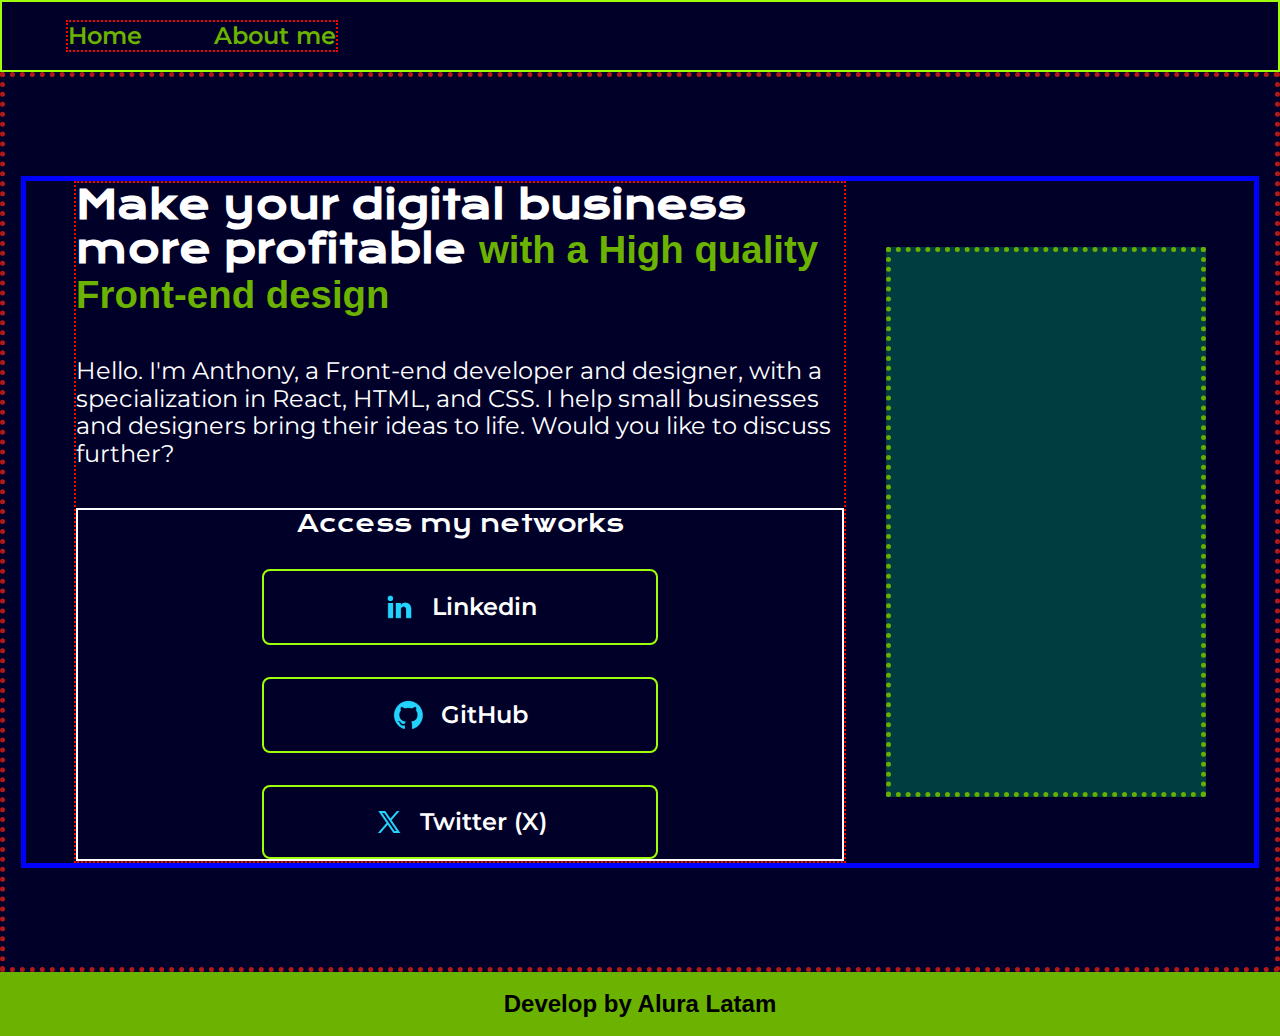
==== index.html @ fc9e3d94 "Add files via upload" ====
<!DOCTYPE html>
<html lang="en">

    <head>
        <meta charset="UTF-8">
        <meta http-equiv="X-UA-Compatible" content="IE=edge">
        <meta name="viewport" content="width=device-width, initial-scale=1.0">
        <link rel="stylesheet" type="text/css" href="style.css">
        <title>Pressentation Card</title>
    </head>

    <body class="card">

        <header class="card__header">
            <div class="card__header__div">
                <a class="card__header__button" href="#">Home</a>
                <a class="card__header__button" href="#">About me</a>
            </div>
        </header>

        <main class="card__main">

            <section class="card__main__section">

                <section class="card__main__section__txtlink">

                    <h1>
                        Make your digital business more profitable
                        <strong>with a High quality Front-end design</strong>
                    </h1>

                    <p>
                        Hello. I'm Anthony, a Front-end developer and designer, 
                        with a specialization in React, HTML, and CSS.
                         I help small businesses and designers bring their ideas to life. 
                         Would you like to discuss further?
                    </p>
                    <div class="card__main__section__txtlink__links">
                        <h2 class="card__main__section__txtlink__links__h2">Access my networks</h2>
                        <a class="card__main__section__txtlink__button" href="https://www.linkedin.com/in/anthony-marin-web-designer/" target="_blank" rel="noopener noreferrer">
                            <img src="linkedin.png" alt="Linkedin Logo"> Linkedin
                        </a>
                        <a class="card__main__section__txtlink__button" href="https://github.com/Zedrickf" target="_blank" rel="noopener noreferrer">
                            <img src="github.png" alt="GitHub Logo"> GitHub
                        </a>
                        <a class="card__main__section__txtlink__button" href="https://x.com/" target="_blank" rel="noopener noreferrer">
                            <img src="twitter-novo.png" alt="Twitter (x) Logo"> Twitter (X)
                        </a>
                    </div>
                
                </section>
                <div class="card__main__section__image-container">
                    <div class="card__main__section__image-emulation"></div>
                </div>
            
            </section>

        </main>

        <footer class="card__footer">
            <h2>Develop by Alura Latam</h2>
        </footer>

    </body>

</html>
---- style.css ----
@import url('https://fonts.googleapis.com/css2?family=Krona+One&family=Montserrat:ital,wght@0,100..900;1,100..900&display=swap');

* {
  margin: 0;
  padding: 0;
  text-decoration: none;
  list-style: none;
  font-family: sans-serif;
  box-sizing: border-box;
  line-height: 1.15;
}

:root {
  --greendark: rgb(107, 179, 0);
  --greenlight: rgb(157, 255, 10);
}

html, body {
  width: 100%;
  height: 100%;
  background-color: rgb(0, 0, 40);
}

.card__header {
  border: 2.5px solid var(--greenlight);
  width: 100%;
  height: 4.5em;
  display: flex;
  align-items: center;
}

.card__header__div {
  border: 2px dotted red;
  margin: 0 4rem;
  display: flex;
  gap: 4.5em;
}

.card__header__button {
  color: var(--greendark);
  font-size: 24px;
  font-weight: 600;
  font-family: "Montserrat", sans-serif;
}

.card__main{
  border: 5px dotted rgb(179, 25, 25);
  color: white;
  width: 100%;
  min-height: 100vh;
  padding: 1rem;
  display: flex;
  justify-content: center;
  align-items: center;
}

.card__main__section {
  border: 5px solid blue;
  display: flex;
  width: 100%;
  padding: 0 3rem;
  align-items: center;
  justify-content: center;
  flex-wrap: wrap-reverse;
  gap: 2.5rem;
}

.card__main__section__txtlink {
  border: 2px dotted red;
  flex: 1 1 40%;
  display: flex;
  flex-direction: column;
  gap: 40px;
}

.card__main__section__txtlink h1 {
  font-size: 2.4em;
  font-family: "Krona One", sans-serif;
}

.card__main__section__txtlink strong {
  color: var(--greendark);
}

.card__main__section__txtlink p, a{
  font-size: 1.5em;
  font-family: "Montserrat", sans-serif;
}

.card__main__section__txtlink__links {
  border: 2px solid white;
  display: flex;
  flex-direction: column;
  align-items: center;
  gap: 32px;
}

.card__main__section__txtlink__links__h2 {
  font-family: "Krona One", sans-serif;
  font-size: 24px;
  font-weight: 400;
}

.card__main__section__txtlink__button {
  border: 2.2px solid var(--greenlight);
  width: 16.5em;
  padding: 20px 0;
  text-align: center;
  border-radius: 8px;
  font-weight: 600;
  color: rgb(255, 255, 255);
  display: flex;
  align-items: center;
  justify-content: center;
  gap: 16px;
}


.card__main__section__image-emulation {
  width: 40vw;
  max-width: 320px;
  max-height: 550px;
  aspect-ratio: 150/260;
  flex: 0 0 auto;
  border: 5px dotted rgb(104, 174, 0);
  background-color: rgba(0, 155, 103, 0.392);
}

.card__footer {
  width: 100%;
  height: 4em;
  background-color: var(--greendark);
  display: flex;
  align-items: center;
  justify-content: center;
}
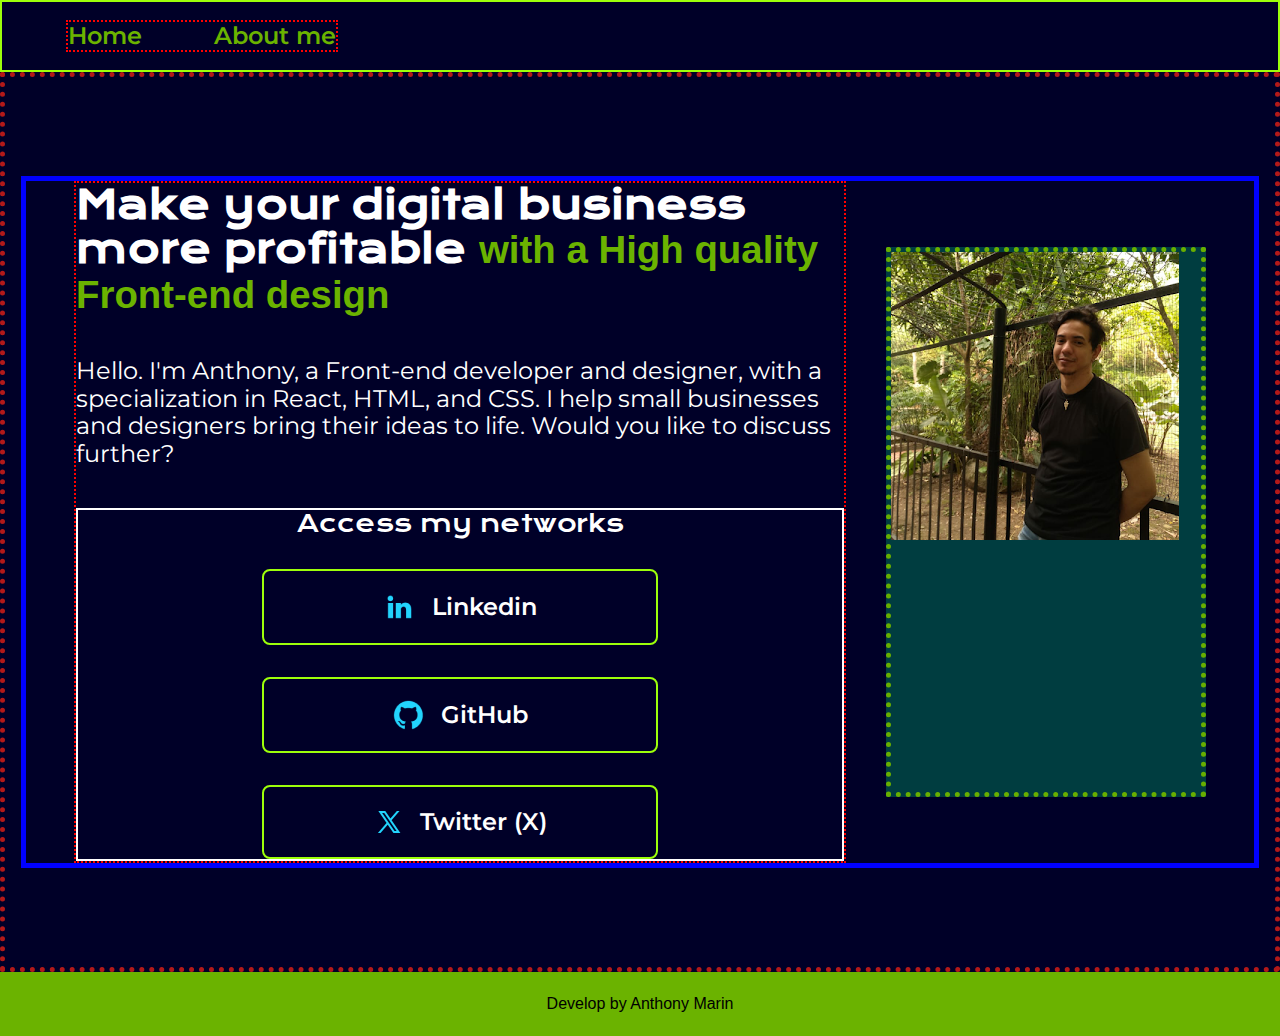
==== commit 398fce98: "Update index.html" ====
--- a/index.html
+++ b/index.html
@@ -12,10 +12,10 @@
     <body class="card">
 
         <header class="card__header">
-            <div class="card__header__div">
-                <a class="card__header__button" href="#">Home</a>
-                <a class="card__header__button" href="#">About me</a>
-            </div>
+            <nav class="card__header__div">
+                <a class="card__header__button" href="index.html">Home</a>
+                <a class="card__header__button" href="about.html">About me</a>
+            </nav>
         </header>
 
         <main class="card__main">
@@ -24,7 +24,7 @@
 
                 <section class="card__main__section__txtlink">
 
-                    <h1>
+                    <h1 class="card__main__section__txtlink__tittle">
                         Make your digital business more profitable
                         <strong>with a High quality Front-end design</strong>
                     </h1>
@@ -50,7 +50,9 @@
                 
                 </section>
                 <div class="card__main__section__image-container">
-                    <div class="card__main__section__image-emulation"></div>
+                    <div class="card__main__section__image-emulation">
+                        <img class="card__main__section__image" src="exampleme.png" alt="My image of Pressentation">
+                    </div>
                 </div>
             
             </section>
@@ -58,9 +60,9 @@
         </main>
 
         <footer class="card__footer">
-            <h2>Develop by Alura Latam</h2>
+            <p class="card__footer__p">Develop by Anthony Marin</p>
         </footer>
 
     </body>
 
-</html>+</html>
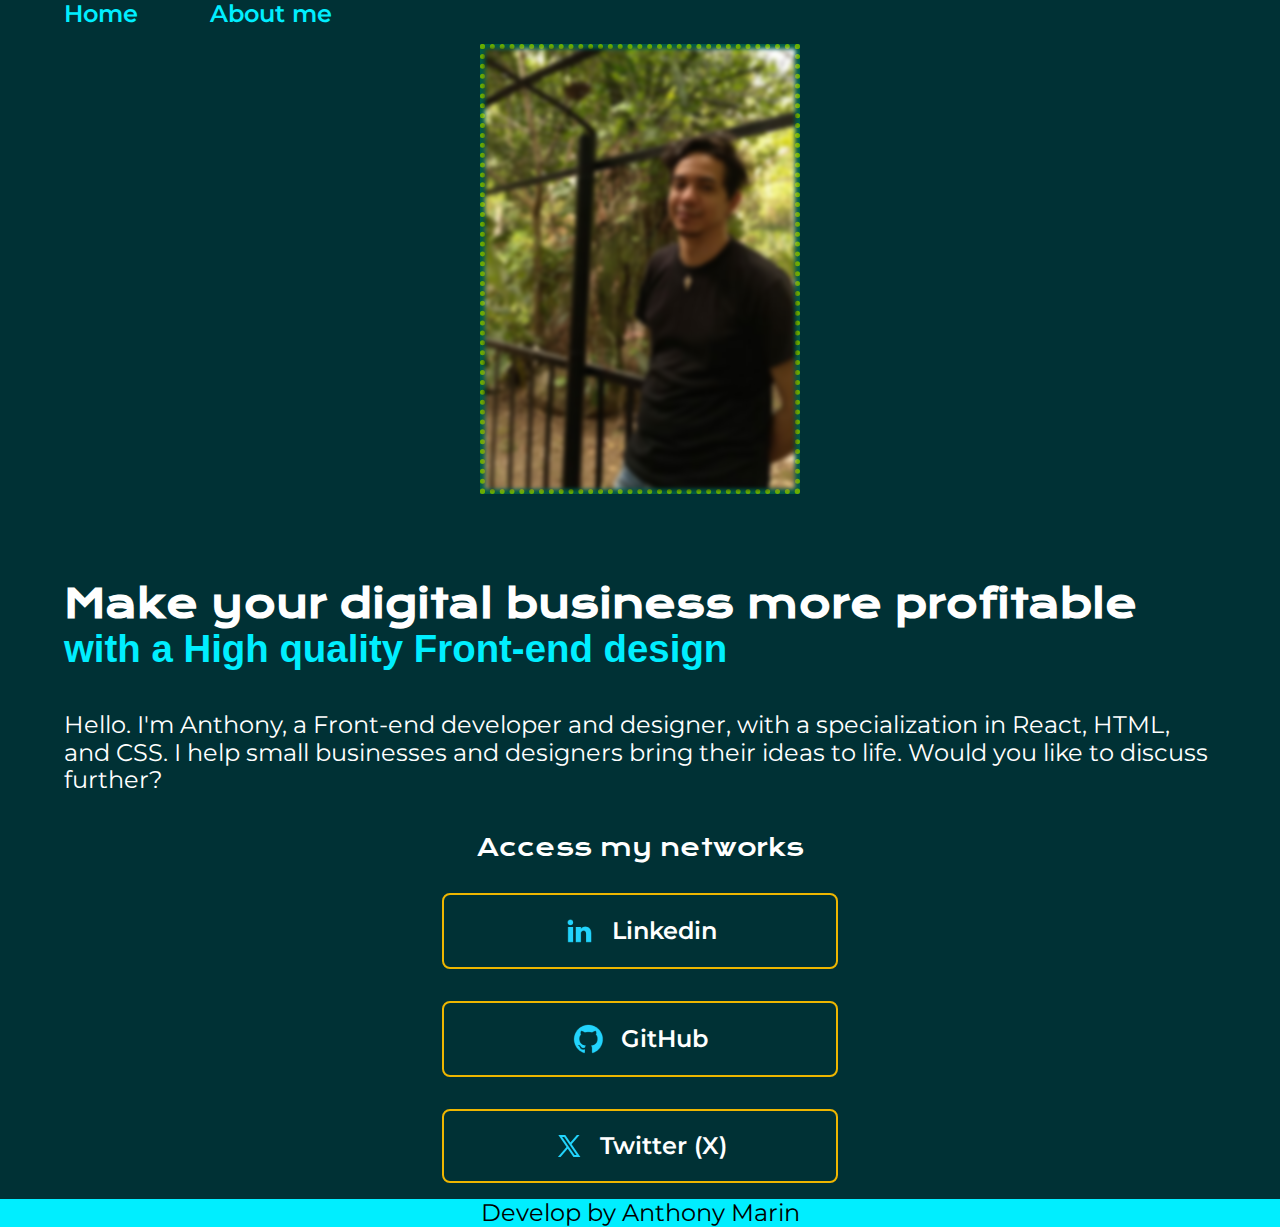
==== commit 38e1f9d4: "Update index.html" ====
--- a/index.html
+++ b/index.html
@@ -38,13 +38,13 @@
                     <div class="card__main__section__txtlink__links">
                         <h2 class="card__main__section__txtlink__links__h2">Access my networks</h2>
                         <a class="card__main__section__txtlink__button" href="https://www.linkedin.com/in/anthony-marin-web-designer/" target="_blank" rel="noopener noreferrer">
-                            <img src="linkedin.png" alt="Linkedin Logo"> Linkedin
+                            <img class="card__main__section__txtlink__links__h2__img" src="linkedin.png" alt="Linkedin Logo"> Linkedin
                         </a>
                         <a class="card__main__section__txtlink__button" href="https://github.com/Zedrickf" target="_blank" rel="noopener noreferrer">
-                            <img src="github.png" alt="GitHub Logo"> GitHub
+                            <img class="card__main__section__txtlink__links__h2__img" src="github.png" alt="GitHub Logo"> GitHub
                         </a>
                         <a class="card__main__section__txtlink__button" href="https://x.com/" target="_blank" rel="noopener noreferrer">
-                            <img src="twitter-novo.png" alt="Twitter (x) Logo"> Twitter (X)
+                            <img class="card__main__section__txtlink__links__h2__img" src="twitter-novo.png" alt="Twitter (x) Logo"> Twitter (X)
                         </a>
                     </div>
                 
--- a/style.css
+++ b/style.css
@@ -11,18 +11,23 @@
 }
 
 :root {
-  --greendark: rgb(107, 179, 0);
-  --greenlight: rgb(157, 255, 10);
+  --greendark: #00eeff;
+  --greenlight: #eeb600;
+  --bluebody: #003135;
+  --bluehover: #024950;
 }
 
 html, body {
+  height: 100%;
   width: 100%;
-  height: 100%;
-  background-color: rgb(0, 0, 40);
+  background-color: var(--bluebody);
+  display: flex;
+  flex-direction: column;
 }
 
+/*-----HEADER-----*/
 .card__header {
-  border: 2.5px solid var(--greenlight);
+  /* border: 2.5px solid var(--greenlight); */
   width: 100%;
   height: 4.5em;
   display: flex;
@@ -30,7 +35,7 @@
 }
 
 .card__header__div {
-  border: 2px dotted red;
+  /* border: 2px dotted red; */
   margin: 0 4rem;
   display: flex;
   gap: 4.5em;
@@ -42,38 +47,41 @@
   font-weight: 600;
   font-family: "Montserrat", sans-serif;
 }
+/*-----HEADER-----*/
 
-.card__main{
-  border: 5px dotted rgb(179, 25, 25);
+
+/*-----MAIN BODY-----*/
+.card__main {
+  /* border: 5px dotted rgb(179, 25, 25); */
   color: white;
   width: 100%;
-  min-height: 100vh;
   padding: 1rem;
   display: flex;
+  flex-direction: column;
+  flex-grow: 1; /* Permite que este elemento ocupe el espacio restante */
   justify-content: center;
   align-items: center;
 }
 
 .card__main__section {
-  border: 5px solid blue;
+  /* border: 5px solid blue; */
   display: flex;
   width: 100%;
   padding: 0 3rem;
-  align-items: center;
   justify-content: center;
   flex-wrap: wrap-reverse;
-  gap: 2.5rem;
+  gap: 5.5rem;
 }
 
 .card__main__section__txtlink {
-  border: 2px dotted red;
-  flex: 1 1 40%;
+  /* border: 2px dotted red; */
+  flex: 1 1 70%;
   display: flex;
   flex-direction: column;
   gap: 40px;
 }
 
-.card__main__section__txtlink h1 {
+.card__main__section__txtlink__tittle {
   font-size: 2.4em;
   font-family: "Krona One", sans-serif;
 }
@@ -82,13 +90,13 @@
   color: var(--greendark);
 }
 
-.card__main__section__txtlink p, a{
+.card__main__section__txtlink p, a {
   font-size: 1.5em;
   font-family: "Montserrat", sans-serif;
 }
 
 .card__main__section__txtlink__links {
-  border: 2px solid white;
+  /* border: 2px solid white; */
   display: flex;
   flex-direction: column;
   align-items: center;
@@ -115,17 +123,42 @@
   gap: 16px;
 }
 
+.card__main__section__txtlink__button:hover {
+  background-color: var(--bluehover);
+  transform: translate(0, -0.05em);
+}
+
+.card__main__section__txtlink__button:active {
+  transform: translate(0, 0.05em);
+}
 
 .card__main__section__image-emulation {
   width: 40vw;
   max-width: 320px;
-  max-height: 550px;
+  max-height: 450px;
   aspect-ratio: 150/260;
   flex: 0 0 auto;
   border: 5px dotted rgb(104, 174, 0);
   background-color: rgba(0, 155, 103, 0.392);
+  align-self: baseline;
 }
 
+.card__main__section__image {
+  width: 100%;
+  height: 100%;
+  object-fit: cover;
+  transition: all .2s ease-in;
+  filter: blur(2px);
+}
+
+.card__main__section__image:hover {
+  filter: blur(0);
+}
+
+/*-----MAIN BODY-----*/
+
+
+/*-----FOOTER-----*/
 .card__footer {
   width: 100%;
   height: 4em;
@@ -135,3 +168,9 @@
   justify-content: center;
 }
 
+.card__footer__p {
+  font-size: 24px;
+  font-weight: 400;
+  font-family: "Montserrat", sans-serif;
+}
+/*-----FOOTER-----*/
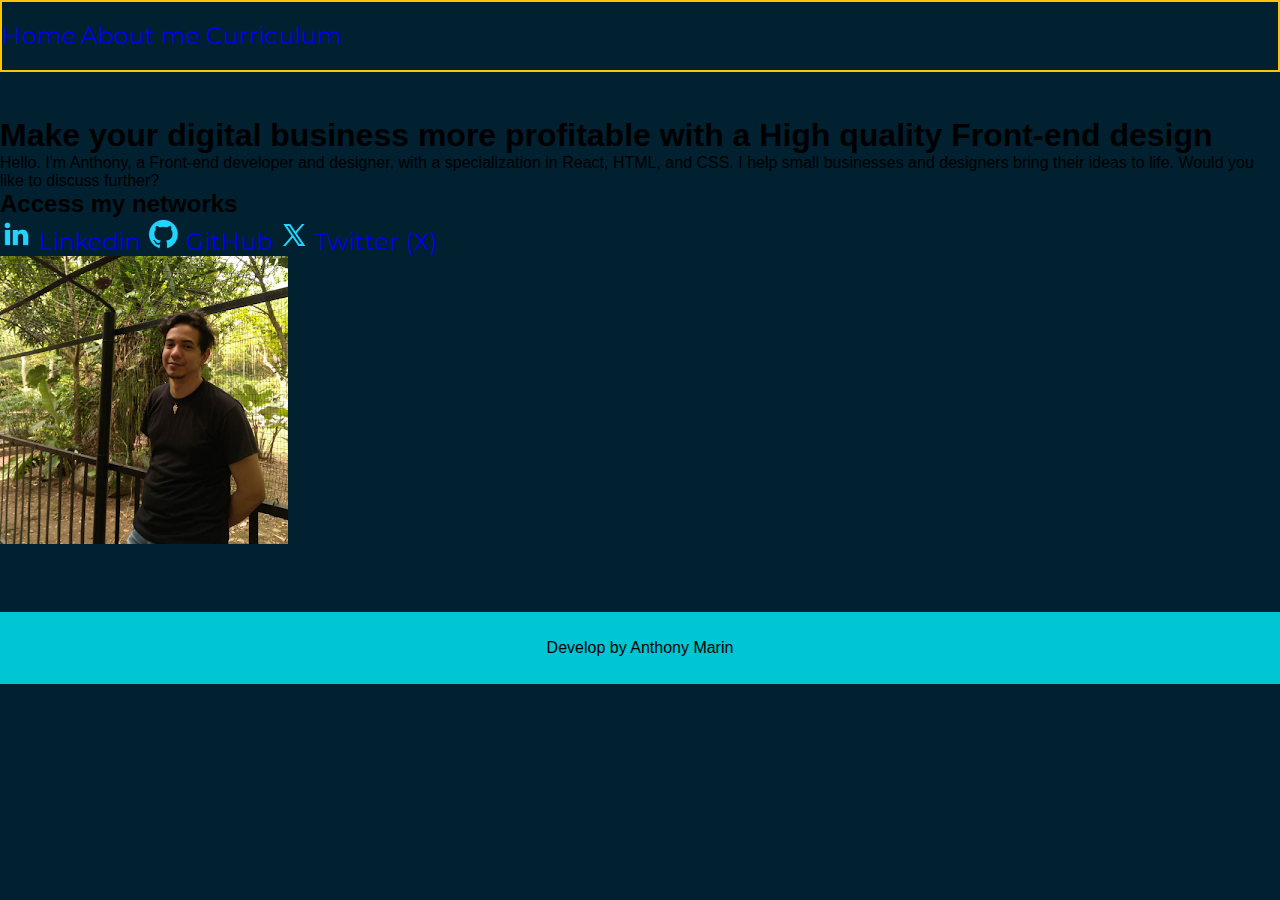
==== commit 8a29b2ab: "Update index.html" ====
--- a/index.html
+++ b/index.html
@@ -12,19 +12,20 @@
     <body class="card">
 
         <header class="card__header">
-            <nav class="card__header__div">
-                <a class="card__header__button" href="index.html">Home</a>
-                <a class="card__header__button" href="about.html">About me</a>
+            <nav class="card__nav">
+                <a class="card__nav-item" href="index.html">Home</a>
+                <a class="card__nav-item" href="about.html">About me</a>
+                <a class="card__nav-item" href="curriculum.html">Curriculum</a>
             </nav>
         </header>
 
-        <main class="card__main">
+        <main class="card__content">
 
-            <section class="card__main__section">
+            <section class="card__content-section">
 
-                <section class="card__main__section__txtlink">
+                <section class="card__content-section__info">
 
-                    <h1 class="card__main__section__txtlink__tittle">
+                    <h1 class="card__content-section__info-title">
                         Make your digital business more profitable
                         <strong>with a High quality Front-end design</strong>
                     </h1>
@@ -35,23 +36,23 @@
                          I help small businesses and designers bring their ideas to life. 
                          Would you like to discuss further?
                     </p>
-                    <div class="card__main__section__txtlink__links">
-                        <h2 class="card__main__section__txtlink__links__h2">Access my networks</h2>
-                        <a class="card__main__section__txtlink__button" href="https://www.linkedin.com/in/anthony-marin-web-designer/" target="_blank" rel="noopener noreferrer">
-                            <img class="card__main__section__txtlink__links__h2__img" src="linkedin.png" alt="Linkedin Logo"> Linkedin
+                    <div class="card__content-section__div">
+                        <h2 class="card__content-section__div-title">Access my networks</h2>
+                        <a class="card__content-section__div__link" href="https://www.linkedin.com/in/anthony-marin-web-designer/" target="_blank" rel="noopener noreferrer">
+                            <img class="card__content-section__div-logo" src="linkedin.png" alt="Linkedin Logo"> Linkedin
                         </a>
-                        <a class="card__main__section__txtlink__button" href="https://github.com/Zedrickf" target="_blank" rel="noopener noreferrer">
-                            <img class="card__main__section__txtlink__links__h2__img" src="github.png" alt="GitHub Logo"> GitHub
+                        <a class="card__content-section__div__link" href="https://github.com/Zedrickf" target="_blank" rel="noopener noreferrer">
+                            <img class="card__content-section__div-logo" src="github.png" alt="GitHub Logo"> GitHub
                         </a>
-                        <a class="card__main__section__txtlink__button" href="https://x.com/" target="_blank" rel="noopener noreferrer">
-                            <img class="card__main__section__txtlink__links__h2__img" src="twitter-novo.png" alt="Twitter (x) Logo"> Twitter (X)
+                        <a class="card__content-section__div__link" href="https://x.com/" target="_blank" rel="noopener noreferrer">
+                            <img class="card__content-section__div-logo" src="twitter-novo.png" alt="Twitter (x) Logo"> Twitter (X)
                         </a>
                     </div>
                 
                 </section>
-                <div class="card__main__section__image-container">
-                    <div class="card__main__section__image-emulation">
-                        <img class="card__main__section__image" src="exampleme.png" alt="My image of Pressentation">
+                <div class="card__image-container">
+                    <div class="card__image-emulation">
+                        <img class="card__image" src="exampleme.png" alt="My image of Pressentation">
                     </div>
                 </div>
             
@@ -60,7 +61,7 @@
         </main>
 
         <footer class="card__footer">
-            <p class="card__footer__p">Develop by Anthony Marin</p>
+            <p class="card__footer-text">Develop by Anthony Marin</p>
         </footer>
 
     </body>
--- a/style.css
+++ b/style.css
@@ -11,31 +11,25 @@
 }
 
 :root {
-  --greendark: #00eeff;
-  --greenlight: #eeb600;
-  --bluebody: #003135;
+  --greendark: #00c5d3;
+  --greenlight: #ffc504;
+  --bluebody: #012131;
+  /* --bluebody: #181a1b; */
   --bluehover: #024950;
-}
-
-html, body {
-  height: 100%;
-  width: 100%;
-  background-color: var(--bluebody);
-  display: flex;
-  flex-direction: column;
 }
 
 /*-----HEADER-----*/
 .card__header {
-  /* border: 2.5px solid var(--greenlight); */
+  border: 2px solid var(--greenlight);
   width: 100%;
-  height: 4.5em;
+  height: 4.5rem;
+  margin-bottom: 3.5%;
   display: flex;
   align-items: center;
 }
 
 .card__header__div {
-  /* border: 2px dotted red; */
+  border: 2px dotted red;
   margin: 0 4rem;
   display: flex;
   gap: 4.5em;
@@ -51,20 +45,27 @@
 
 
 /*-----MAIN BODY-----*/
+.card {
+  width: 100%;
+  background-color: var(--bluebody);
+  display: flex;
+  flex-direction: column;
+}
+
 .card__main {
-  /* border: 5px dotted rgb(179, 25, 25); */
+  border: 2px dotted rgb(179, 25, 25);
   color: white;
   width: 100%;
   padding: 1rem;
   display: flex;
   flex-direction: column;
-  flex-grow: 1; /* Permite que este elemento ocupe el espacio restante */
+  flex-grow: 1; 
   justify-content: center;
   align-items: center;
 }
 
 .card__main__section {
-  /* border: 5px solid blue; */
+  border: 2px solid blue;
   display: flex;
   width: 100%;
   padding: 0 3rem;
@@ -74,7 +75,7 @@
 }
 
 .card__main__section__txtlink {
-  /* border: 2px dotted red; */
+  border: 2px dotted red;
   flex: 1 1 70%;
   display: flex;
   flex-direction: column;
@@ -96,7 +97,7 @@
 }
 
 .card__main__section__txtlink__links {
-  /* border: 2px solid white; */
+  border: 2px solid white;
   display: flex;
   flex-direction: column;
   align-items: center;
@@ -136,11 +137,17 @@
   width: 40vw;
   max-width: 320px;
   max-height: 450px;
-  aspect-ratio: 150/260;
+  aspect-ratio: auto 150/260;
   flex: 0 0 auto;
-  border: 5px dotted rgb(104, 174, 0);
+  border: 2px dotted rgb(104, 174, 0);
   background-color: rgba(0, 155, 103, 0.392);
   align-self: baseline;
+  filter: grayscale(100%);
+  transition: all .2s ease-in;
+}
+
+.card__main__section__image-emulation:hover {
+  filter:grayscale(0);
 }
 
 .card__main__section__image {
@@ -151,7 +158,7 @@
   filter: blur(2px);
 }
 
-.card__main__section__image:hover {
+.card__main__section__image-emulation:hover > .card__main__section__image {
   filter: blur(0);
 }
 
@@ -161,11 +168,13 @@
 /*-----FOOTER-----*/
 .card__footer {
   width: 100%;
-  height: 4em;
+  height: 4.5rem;
+  margin-top: 5%;
   background-color: var(--greendark);
   display: flex;
   align-items: center;
   justify-content: center;
+  color: black;
 }
 
 .card__footer__p {
